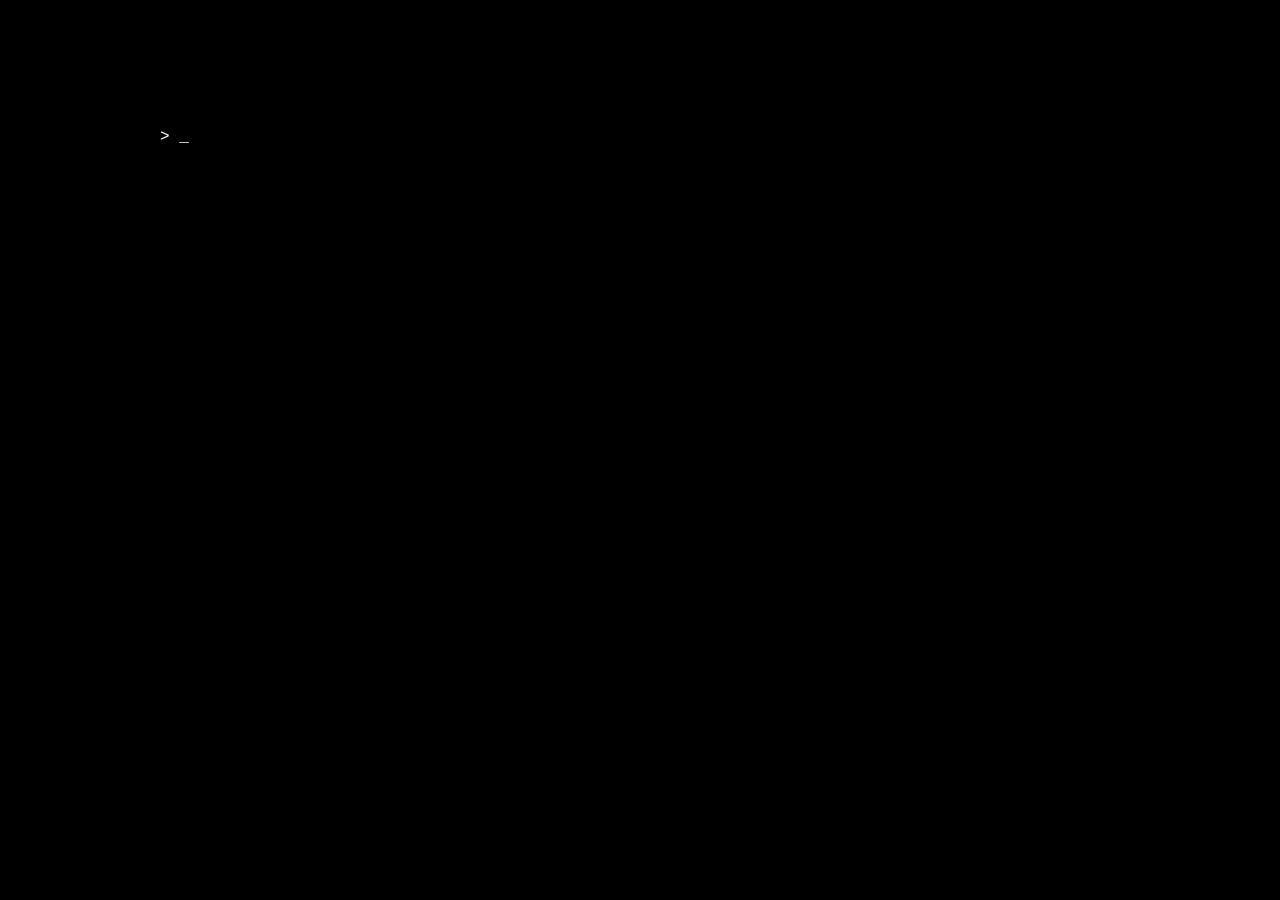
==== index.html @ dd325842 "started terminal display for introduction" ====
<!DOCTYPE html>
<html lang="fr">
<head>
    <meta charset="UTF-8">
    <meta name="viewport" content="width=device-width, initial-scale=1.0">
    <link rel="stylesheet" href="style.css">
    <title>Atelier SAÉ</title>
</head>
<body>
    <div id="terminal" class="terminal">
    </div>

    <script src="mainpage.js"></script>
</body>
</html>
---- style.css ----
body{
    margin : 0;
    background-color: black;
    overflow: hidden;
}

p {
    color: white;
    text-align: center;
    margin: 0;
}

/*Main Page CSS*/

.terminal {
    font-family: 'Courier New', Courier, monospace;
    color: white;
    width: 75%;
    height: 500px;
    margin-top: 10%;
    margin-left: auto;
    margin-right: auto;
    align-items: baseline;
}

.terminal-line {
    text-align: left;
    overflow-wrap: break-word;
}


/* Game CSS */

.center {
    display: flex;
    height: 500px;
    width: 100%;
    align-items: center;
    justify-content: center;
}

.hidden {
    display: none;
}

.crypted {
    font-family : "Wingdings";
    font-size: 5rem;
    letter-spacing: 1.5rem;
}

.timer-bar {
    position: relative;
    width: 100%;
    min-height: 20px;
    height: 4vh;
}

.timer-bar-bg {
    position: absolute;
    background-color: #ddd;
    width: 100%;
    height: 100%;
}
.timer-bar-fill {
    position: absolute;
    background-color: #0f0;
    width: 100%;
    height: 100%;
}

.timer {
    font-size: 1.5rem;
    font-family: 'Orbitron';

    margin: 20px;
    padding: 10px;
    height: 30px;
    width: 30px;
    border: solid 2px white;
    border-radius: 30px;
    display: flex;
    align-items: center;
    justify-content: center;
}

#reset-bttn {
    display: none;
    background-color: transparent;
    font-size: large;
    color: white;
    border: solid white 2px;
    padding: 10px 15px;
    border-radius: 25px;
}

#reset-bttn:hover {
    background-color: #ffffff55;
}

canvas {
    position: absolute;
    z-index: -1;
}
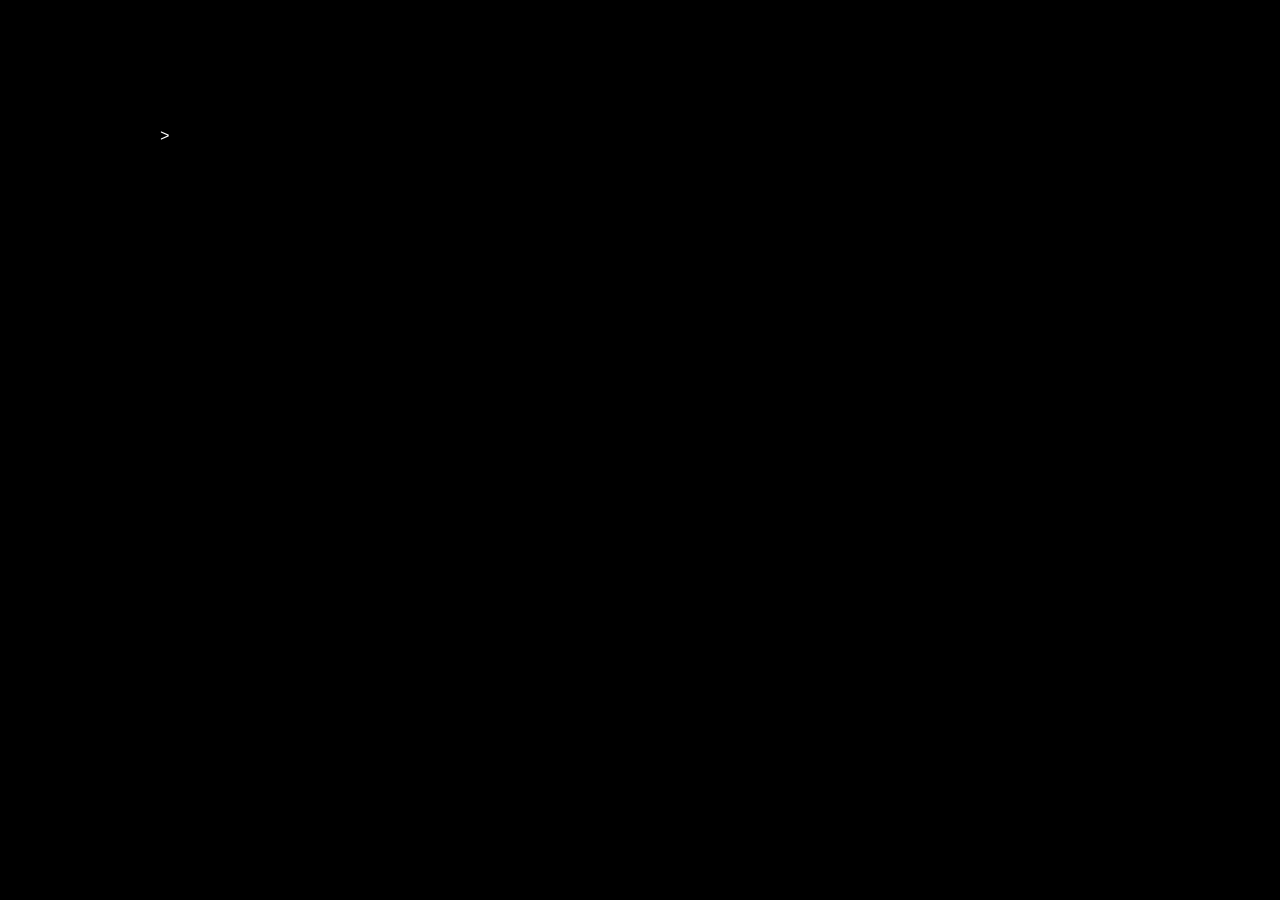
==== commit 24eb0094: "update introduction" ====
--- a/index.html
+++ b/index.html
@@ -10,6 +10,17 @@
     <div id="terminal" class="terminal">
     </div>
 
+
+    <dialog id="popup" class="popup hidden">
+        <div class="popup-header">
+            <p>Decoder</p>
+            <p>X</p>
+        </div>
+        <div id="popup-content" class="popup-content">
+            <div class="loader"></div>
+        </div>
+    </dialog>
+
     <script src="mainpage.js"></script>
 </body>
 </html>
--- a/style.css
+++ b/style.css
@@ -24,9 +24,52 @@
 }
 
 .terminal-line {
+    margin-bottom: 10px;
     text-align: left;
     overflow-wrap: break-word;
 }
+
+.popup {
+    font-family: 'Courier New', Courier, monospace;
+    position: absolute;
+    padding: 0;
+    width: 200px;
+    height: 150px;
+    top: 30%;
+    right: 0;
+    background-color: black;
+    border: #ddd 2px solid;
+}
+
+.popup-content {
+    width: 100%;
+    height: 100%;
+    display: flex;
+    align-items: center;
+    justify-content: center;
+    text-align: center;
+}
+
+.popup-header {
+    width: 100%;
+    background-color: #ddd;
+    display: flex;
+    justify-content: space-between;
+}
+
+.popup-header p {
+    color: black;
+}
+
+/* HTML: <div class="loader"></div> */
+.loader {
+  width: 60px;
+  aspect-ratio: 4;
+  background: radial-gradient(circle closest-side,#fff 90%,#fff0) 0/calc(100%/3) 100% space;
+  clip-path: inset(0 100% 0 0);
+  animation: l1 1s steps(4) infinite;
+}
+@keyframes l1 {to{clip-path: inset(0 -34% 0 0)}}
 
 
 /* Game CSS */
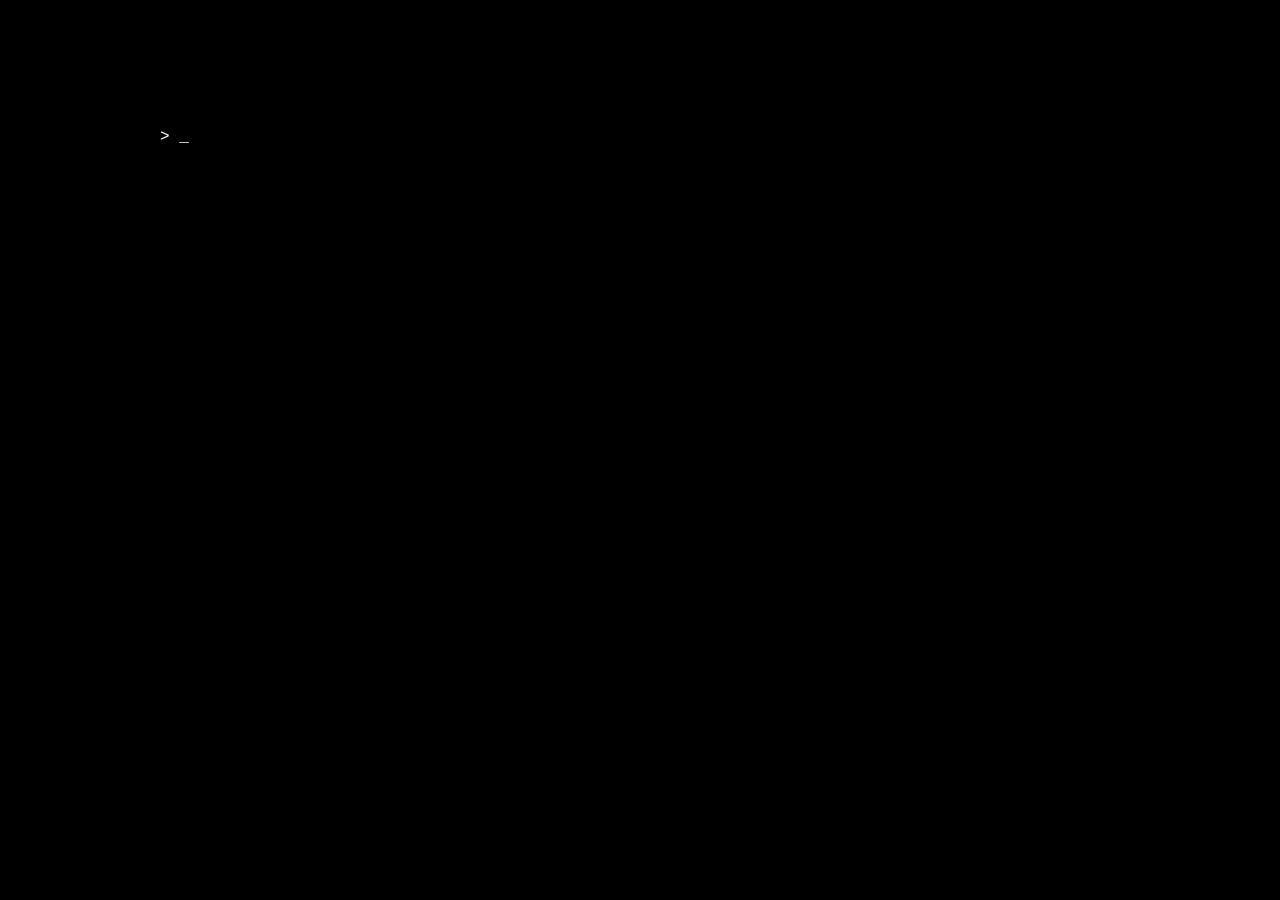
==== commit cf786e4b: "merged introduction" ====
--- a/index.html
+++ b/index.html
@@ -22,5 +22,4 @@
     </dialog>
 
     <script src="mainpage.js"></script>
-</body>
-</html>+</body>
--- a/style.css
+++ b/style.css
@@ -1,5 +1,5 @@
-body{
-    margin : 0;
+body {
+    margin: 0;
     background-color: black;
     overflow: hidden;
 }
@@ -39,6 +39,10 @@
     right: 0;
     background-color: black;
     border: #ddd 2px solid;
+
+    box-shadow: 0px 24px 38px 0px rgba(0, 0, 0, 1);
+    -webkit-box-shadow: 0px 24px 38px 0px rgba(0, 0, 0, 1);
+    -moz-box-shadow: 0px 24px 38px 0px rgba(0, 0, 0, 1);
 }
 
 .popup-content {
@@ -61,15 +65,33 @@
     color: black;
 }
 
-/* HTML: <div class="loader"></div> */
+.start-bttn {
+    color: white;
+    background-color: transparent;
+    display: block;
+    text-decoration: none;
+    padding: 8px;
+    border: #fff 2px solid;
+}
+
+.start-bttn:hover {
+    color: black;
+    background-color: white;
+}
+
 .loader {
-  width: 60px;
-  aspect-ratio: 4;
-  background: radial-gradient(circle closest-side,#fff 90%,#fff0) 0/calc(100%/3) 100% space;
-  clip-path: inset(0 100% 0 0);
-  animation: l1 1s steps(4) infinite;
-}
-@keyframes l1 {to{clip-path: inset(0 -34% 0 0)}}
+    width: 60px;
+    aspect-ratio: 4;
+    background: radial-gradient(circle closest-side, #fff 90%, #fff0) 0/calc(100%/3) 100% space;
+    clip-path: inset(0 100% 0 0);
+    animation: l1 1s steps(4) infinite;
+}
+
+@keyframes l1 {
+    to {
+        clip-path: inset(0 -34% 0 0)
+    }
+}
 
 
 /* Game CSS */
@@ -86,10 +108,66 @@
     display: none;
 }
 
-.crypted {
-    font-family : "Wingdings";
+.code {
     font-size: 5rem;
     letter-spacing: 1.5rem;
+    font-family: 'Courier New';
+    display: flex;
+    align-items: center;
+    justify-content: space-between;
+}
+
+#generated-string span {
+    display: inline-block;
+    width: 90px;
+    text-align: center;
+}
+
+#generated-string.anim-wiggle span {
+    animation: round-wiggle 0.2s infinite;
+    animation-delay: var(--char-delay, 0ms);
+}
+
+#generated-string.anim-glitch-font span {
+    animation: round-font-glitch 1.5s steps(1) infinite;
+    animation-delay: var(--char-delay, 0ms);
+}
+
+@keyframes round-wiggle {
+    0%,
+    100% {
+        transform: translate(0, 0);
+    }
+
+    25% {
+        transform: translate(-1px, 0);
+    }
+
+    50% {
+        transform: translate(0, -1px);
+    }
+
+    75% {
+        transform: translate(1px, 0);
+    }
+}
+
+@keyframes round-font-glitch {
+    0% {
+        font-family: 'Orbitron', monospace;
+    }
+
+    35% {
+        font-family: 'Courier New', monospace;
+    }
+
+    70% {
+        font-family: 'Lucida Console', monospace;
+    }
+
+    100% {
+        font-family: 'Orbitron', monospace;
+    }
 }
 
 .timer-bar {
@@ -105,6 +183,7 @@
     width: 100%;
     height: 100%;
 }
+
 .timer-bar-fill {
     position: absolute;
     background-color: #0f0;
@@ -144,4 +223,67 @@
 canvas {
     position: absolute;
     z-index: -1;
+}
+
+.animate {
+        display: inline-block;
+        animation: shake 0.15s ease-in-out 3;
+}
+
+@keyframes shake {
+        0%,
+        100% {
+                transform: translateX(0);
+        }
+
+        25% {
+                transform: translateX(-10px);
+        }
+
+        75% {
+                transform: translateX(10px);
+        }
+}
+
+.current-letter {
+    color: #ff0;
+    display: inline-block;
+    transform: translateY(-0.2em);
+}
+
+.correct-letter {
+    color: #0f0;
+}
+
+.incorrect-letter {
+    color: #f00;
+}
+
+.fade {
+    opacity: 0;
+    transition: opacity 1.5s ease-in-out;
+}
+.fade.visible {
+    opacity: 1;
+}
+
+#winning-ending {
+    z-index: 1;
+    position: absolute;
+    top: 0;
+    left: 0;
+    width: 100vw;
+    height: 100vh;
+    background-color: black;
+    pointer-events: none;
+}
+
+#winning-ending.visible {
+    pointer-events: all;
+}
+
+#reveal-video {
+    width: 100%;
+    height: 100%;
+    object-fit: contain;
 }
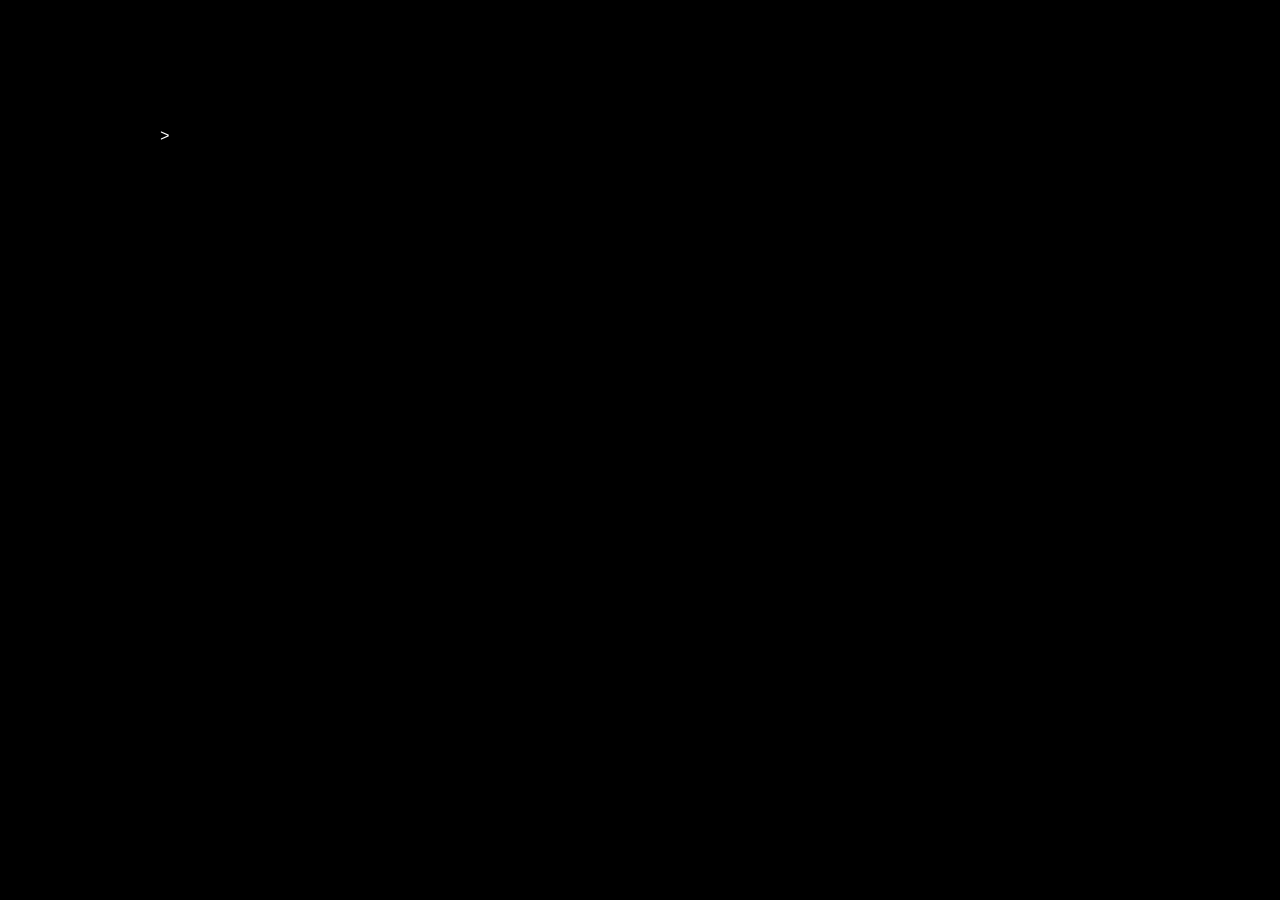
==== commit acb1e9e7: "added favicon on index.html" ====
--- a/index.html
+++ b/index.html
@@ -3,6 +3,7 @@
 <head>
     <meta charset="UTF-8">
     <meta name="viewport" content="width=device-width, initial-scale=1.0">
+    <link rel="shortcut icon" href="medias/favicon.svg" type="image/svg">
     <link rel="stylesheet" href="style.css">
     <title>Atelier SAÉ</title>
 </head>
--- a/style.css
+++ b/style.css
@@ -8,6 +8,13 @@
     color: white;
     text-align: center;
     margin: 0;
+}
+
+h1 {
+    font-family: 'Orbitron';
+    color: white;
+    font-size: 5rem;
+    text-align: center;
 }
 
 /*Main Page CSS*/
@@ -52,6 +59,7 @@
     align-items: center;
     justify-content: center;
     text-align: center;
+    flex-wrap: wrap;
 }
 
 .popup-header {
@@ -93,6 +101,24 @@
     }
 }
 
+/* Config CSS */
+
+.container {
+    margin: auto;
+    display: flex;
+    flex-wrap: wrap;
+    width: 50%;
+    height: 100%;
+    align-items: center;
+    justify-content: space-between;
+    gap: 45px;
+}
+
+.number {
+    font-size: 10rem;
+    font-family: 'Courier New', Courier, monospace;
+}
+
 
 /* Game CSS */
 
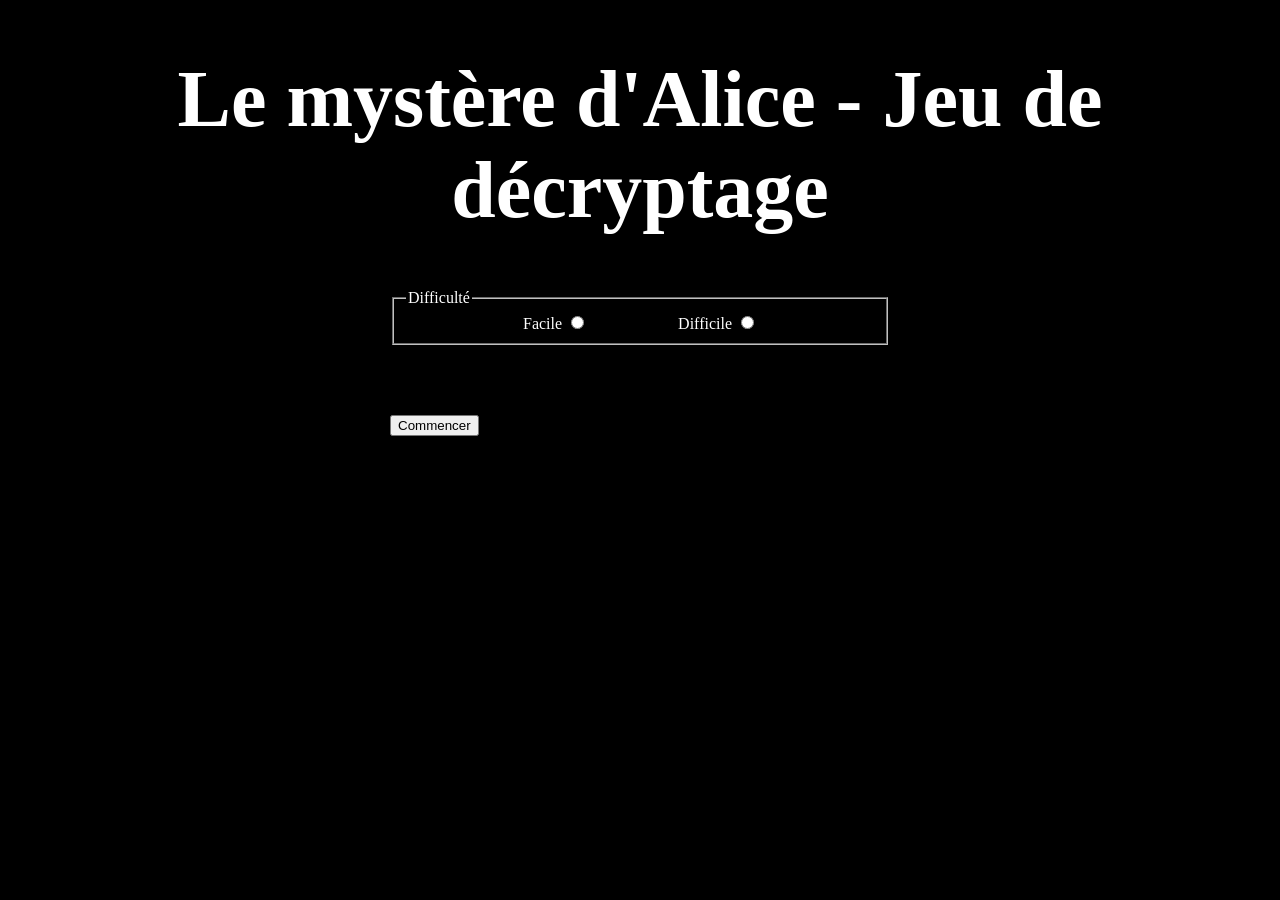
==== commit eccb5e8b: "added difficulty levels" ====
--- a/index.html
+++ b/index.html
@@ -3,24 +3,45 @@
 <head>
     <meta charset="UTF-8">
     <meta name="viewport" content="width=device-width, initial-scale=1.0">
-    <link rel="shortcut icon" href="medias/favicon.svg" type="image/svg">
+    <title>Atelier SAÉ</title>
     <link rel="stylesheet" href="style.css">
-    <title>Atelier SAÉ</title>
 </head>
 <body>
-    <div id="terminal" class="terminal">
-    </div>
+    <h1>Le mystère d'Alice - Jeu de décryptage</h1>
+    <form action="" onsubmit="return onSubmit()">
+        <fieldset>
+            <legend>Difficulté</legend>
+            <div class="container">
+                <div>
+                    <label for="difficulty-easy">Facile</label>
+                    <input type="radio" name="difficulty" id="difficulty-easy" value="easy">
+                </div>
+                <div>
+                    <label for="difficulty-hard">Difficile</label>
+                    <input type="radio" name="difficulty" id="difficulty-hard" value="hard">
+                </div>
+            </div>
+        </fieldset>
 
+        <!-- <div>
+            <label for="players">Nombre de joueurs</label>
+            <input type="number" name="players" id="players" value="10" max="10" min="5">
+        </div> -->
 
-    <dialog id="popup" class="popup hidden">
-        <div class="popup-header">
-            <p>Decoder</p>
-            <p>X</p>
-        </div>
-        <div id="popup-content" class="popup-content">
-            <div class="loader"></div>
-        </div>
-    </dialog>
+        <button type="submit">Commencer</button>
+    </form>
 
-    <script src="mainpage.js"></script>
-</body>+    <script>
+        function onSubmit() {
+            const difficulty = Array.from(document.querySelectorAll("input[type='radio']")).filter(diff => diff.checked)[0].value;
+            // const players = document.getElementById("players").value;
+            
+            // localStorage.setItem("players", players);
+            localStorage.setItem("difficulty", difficulty);
+
+            window.location.href = "terminal.html";
+            return false;
+        }
+    </script>
+</body>
+</html>
--- a/style.css
+++ b/style.css
@@ -16,6 +16,23 @@
     font-size: 5rem;
     text-align: center;
 }
+
+/*Index CSS*/
+
+form {
+    color: white;
+    width: 500px;
+    margin: auto;
+}
+
+fieldset {
+    margin-bottom: 50px;
+}
+
+button[type="submit"] {
+    margin-top: 20px;
+}
+
 
 /*Main Page CSS*/
 
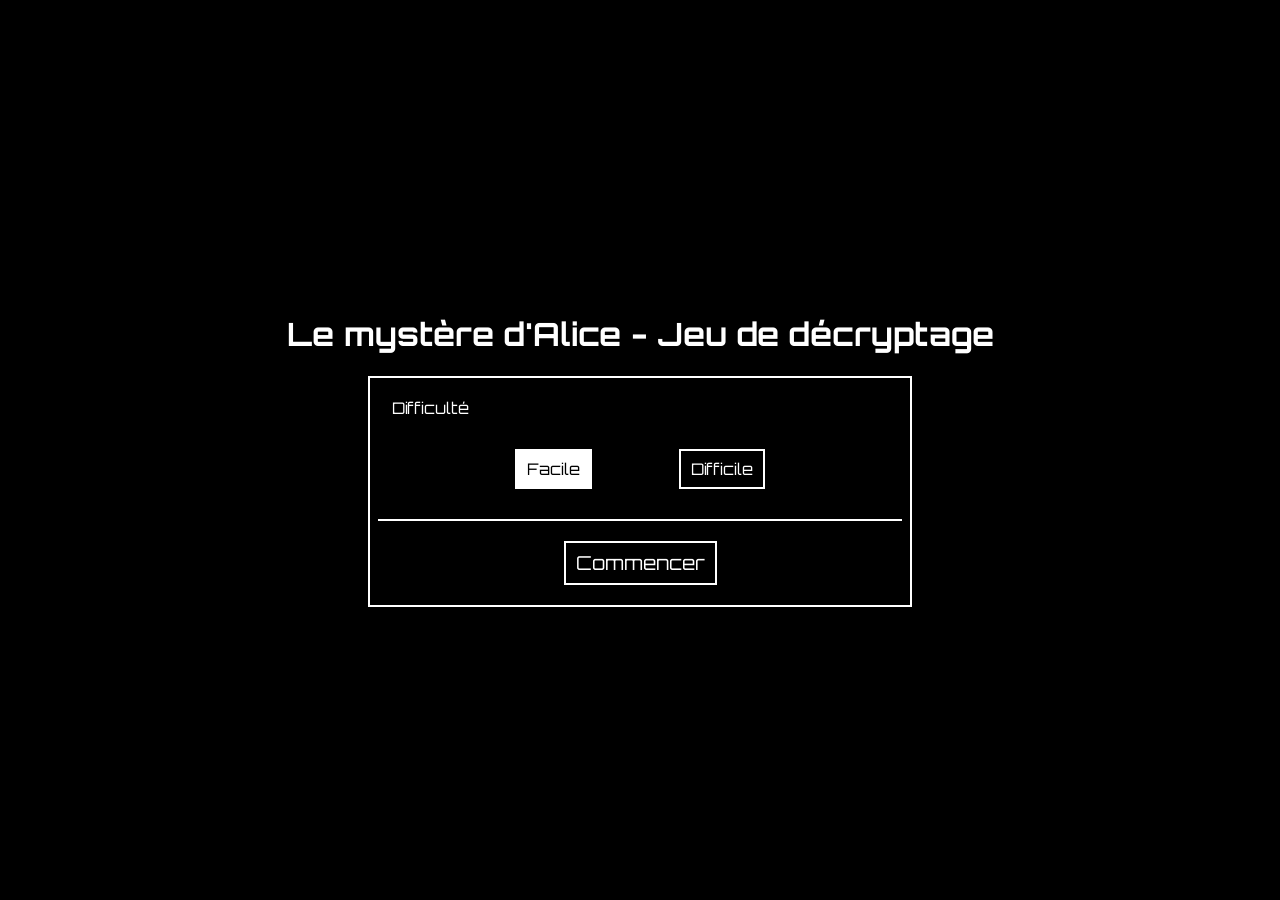
==== commit e80061eb: "updated main menu" ====
--- a/index.html
+++ b/index.html
@@ -4,34 +4,59 @@
     <meta charset="UTF-8">
     <meta name="viewport" content="width=device-width, initial-scale=1.0">
     <title>Atelier SAÉ</title>
+    <link rel="preconnect" href="https://fonts.googleapis.com">
+    <link rel="preconnect" href="https://fonts.gstatic.com" crossorigin>
+    <link href="https://fonts.googleapis.com/css2?family=Orbitron:wght@400..900&display=swap" rel="stylesheet">
     <link rel="stylesheet" href="style.css">
+    <link rel="shortcut icon" href="medias/favicon.svg" type="image/svg">
 </head>
 <body>
-    <h1>Le mystère d'Alice - Jeu de décryptage</h1>
-    <form action="" onsubmit="return onSubmit()">
-        <fieldset>
-            <legend>Difficulté</legend>
-            <div class="container">
-                <div>
-                    <label for="difficulty-easy">Facile</label>
-                    <input type="radio" name="difficulty" id="difficulty-easy" value="easy">
-                </div>
-                <div>
-                    <label for="difficulty-hard">Difficile</label>
-                    <input type="radio" name="difficulty" id="difficulty-hard" value="hard">
-                </div>
-            </div>
-        </fieldset>
-
-        <!-- <div>
-            <label for="players">Nombre de joueurs</label>
-            <input type="number" name="players" id="players" value="10" max="10" min="5">
-        </div> -->
-
-        <button type="submit">Commencer</button>
-    </form>
+    <div class="vertical-center">
+        <div class="container-center">
+            <h1 class="smaller">Le mystère d'Alice - Jeu de décryptage</h1>
+            <form action="" onsubmit="return onSubmit()">
+                <fieldset>
+                    <legend>Difficulté</legend>
+                    <div class="container">
+                        <div>
+                            <input type="radio" name="difficulty" id="difficulty-easy" value="easy" checked>
+                            <label for="difficulty-easy" class="button checked">Facile</label>
+                        </div>
+                        <div>
+                            <input type="radio" name="difficulty" id="difficulty-hard" value="hard">
+                            <label for="difficulty-hard" class="button">Difficile</label>
+                        </div>
+                    </div>
+                </fieldset>
+                <!-- <div>
+                    <label for="players">Nombre de joueurs</label>
+                    <input type="number" name="players" id="players" value="10" max="10" min="5">
+                </div> -->
+                <button type="submit" class="button">Commencer</button>
+            </form>
+        </div>
+    </div>
 
     <script>
+        const inputs = document.querySelectorAll("input[type='radio']");
+        const labels = document.querySelectorAll("label");
+
+        inputs.forEach((input) => {
+            const attachedLabel = Array.from(labels).filter(selectedLabel => selectedLabel.getAttribute("for") == input.id)[0];
+            input.addEventListener('change', (e) => {
+                toggleSelection(attachedLabel, input);
+            })
+        })
+
+        function toggleSelection(label, input) {
+            if (input.checked) {
+                Array.from(labels).filter(nonSelected => nonSelected != label)[0].classList.remove("checked");
+                label.classList.add("checked");
+            } else {
+                return;
+            }
+        }
+
         function onSubmit() {
             const difficulty = Array.from(document.querySelectorAll("input[type='radio']")).filter(diff => diff.checked)[0].value;
             // const players = document.getElementById("players").value;
--- a/style.css
+++ b/style.css
@@ -19,18 +19,81 @@
 
 /*Index CSS*/
 
+h1.smaller {
+    font-size: 2rem;
+}
+
 form {
     color: white;
     width: 500px;
     margin: auto;
+    padding: 20px;
+    border: solid white 2px;
+    font-family: 'Orbitron';
+
+    display: flex;
+    flex-direction: column;
+    align-items: center;
+    justify-content: center;
 }
 
 fieldset {
-    margin-bottom: 50px;
+    border: none;
+    padding-bottom: 40px;
+    border-bottom: white solid 2px;
+    width: 100%;
+}
+
+legend {
+    margin-bottom: 20px;
+}
+
+.button {
+    padding: 8px 10px;
+    border: white solid 2px;
+    transition: ease 0.15s;
+    background-color: black;
+}
+
+.button:hover {
+    background-color: white;
+    color: black;
+    cursor: pointer;
+}
+
+input[type="radio"] {
+    display: block;
+    clip-path: polygon(0 0);
+    opacity: 0;
+}
+
+input[type="radio"]:focus+label {
+    outline: 5px auto Highlight;
+    outline: 5px auto -webkit-focus-ring-color;
+}
+
+label.checked {
+    background-color: white;
+    color: black;
 }
 
 button[type="submit"] {
     margin-top: 20px;
+    font-family: 'Orbitron';
+    color: white;
+    font-size: 1.2rem;
+}
+
+.vertical-center {
+    height: 100vh;
+    width: 100vw;
+    display: flex;
+    align-items: center;
+    justify-content: center;
+}
+
+.container-center {
+    margin: auto;
 }
 
 
@@ -177,6 +240,7 @@
 }
 
 @keyframes round-wiggle {
+
     0%,
     100% {
         transform: translate(0, 0);
@@ -269,23 +333,24 @@
 }
 
 .animate {
-        display: inline-block;
-        animation: shake 0.15s ease-in-out 3;
+    display: inline-block;
+    animation: shake 0.15s ease-in-out 3;
 }
 
 @keyframes shake {
-        0%,
-        100% {
-                transform: translateX(0);
-        }
-
-        25% {
-                transform: translateX(-10px);
-        }
-
-        75% {
-                transform: translateX(10px);
-        }
+
+    0%,
+    100% {
+        transform: translateX(0);
+    }
+
+    25% {
+        transform: translateX(-10px);
+    }
+
+    75% {
+        transform: translateX(10px);
+    }
 }
 
 .current-letter {
@@ -306,6 +371,7 @@
     opacity: 0;
     transition: opacity 1.5s ease-in-out;
 }
+
 .fade.visible {
     opacity: 1;
 }
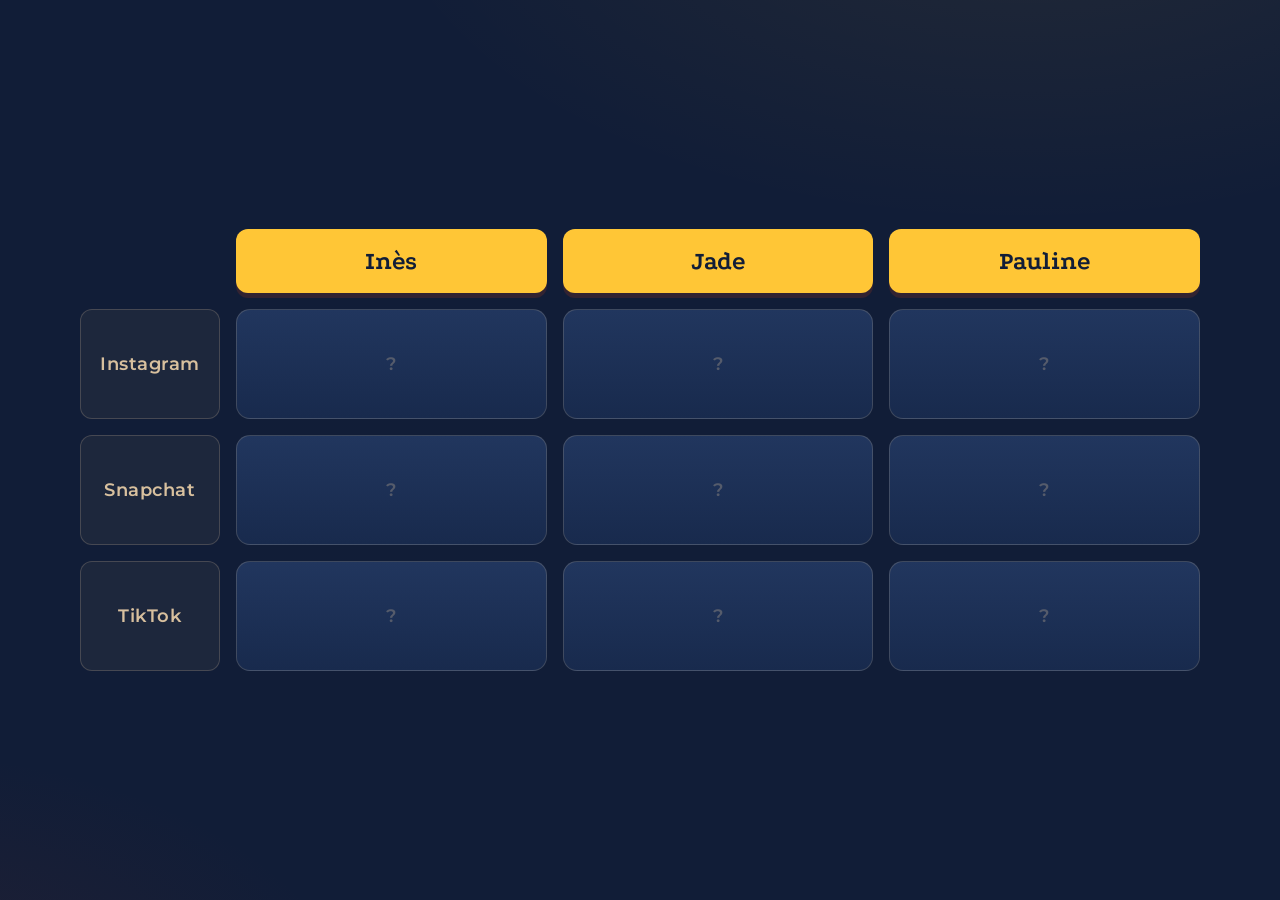
==== commit 57ea5c00: "added investigation table" ====
--- a/index.html
+++ b/index.html
@@ -1,72 +1,349 @@
 <!DOCTYPE html>
 <html lang="fr">
 <head>
-    <meta charset="UTF-8">
-    <meta name="viewport" content="width=device-width, initial-scale=1.0">
-    <title>Atelier SAÉ</title>
-    <link rel="preconnect" href="https://fonts.googleapis.com">
-    <link rel="preconnect" href="https://fonts.gstatic.com" crossorigin>
-    <link href="https://fonts.googleapis.com/css2?family=Orbitron:wght@400..900&display=swap" rel="stylesheet">
-    <link rel="stylesheet" href="style.css">
-    <link rel="shortcut icon" href="medias/favicon.svg" type="image/svg">
+<meta charset="UTF-8" />
+<meta name="viewport" content="width=device-width, initial-scale=1.0" />
+<title>Décryptage des pseudos</title>
+<link rel="preconnect" href="https://fonts.googleapis.com" />
+<link rel="preconnect" href="https://fonts.gstatic.com" crossorigin />
+<link href="https://fonts.googleapis.com/css2?family=Montserrat:ital,wght@0,400;0,500;0,600;0,700;1,400&family=Podkova:wght@500;600;700;800&display=swap" rel="stylesheet" />
+<style>
+  :root {
+    --blue:    #111D37;
+    --blue-2:  #182a4d;
+    --blue-3:  #21365e;
+    --yellow:  #FFC636;
+    --brown:   #943520;
+    --sand:    #D8C09E;
+    --cream:   #F5EFE2;
+    --muted:   #B9C0CE;
+
+    --serif: "Podkova", Georgia, serif;
+    --sans:  "Montserrat", system-ui, sans-serif;
+
+    --step--1: clamp(0.78rem, 0.72rem + 0.3vw, 0.95rem);
+    --step-0:  clamp(0.95rem, 0.88rem + 0.4vw, 1.1rem);
+    --step-1:  clamp(1.2rem, 1.05rem + 0.7vw, 1.6rem);
+    --step-2:  clamp(1.6rem, 1.3rem + 1.4vw, 2.6rem);
+    --step-3:  clamp(2rem, 1.4rem + 3.4vw, 4.2rem);
+  }
+
+  * { box-sizing: border-box; margin: 0; padding: 0; }
+
+  body {
+    font-family: var(--sans);
+    color: var(--cream);
+    background:
+      radial-gradient(1100px 600px at 80% -15%, rgba(255,198,54,0.08), transparent 60%),
+      radial-gradient(900px 520px at -10% 115%, rgba(148,53,32,0.14), transparent 55%),
+      var(--blue);
+    min-height: 100vh;
+    display: flex;
+    align-items: center;
+    justify-content: center;
+    padding: clamp(1.25rem, 4vw, 3rem);
+  }
+
+  .board {
+    width: 100%;
+    max-width: 1120px;
+    display: grid;
+    grid-template-columns: minmax(72px, 0.45fr) repeat(3, 1fr);
+    gap: clamp(8px, 1.4vw, 16px);
+  }
+
+  .head-cell {
+    display: flex;
+    align-items: center;
+    justify-content: center;
+    font-family: var(--serif);
+    font-weight: 700;
+    font-size: var(--step-1);
+    color: var(--blue);
+    background: var(--yellow);
+    border-radius: 12px;
+    padding: 0.7em 0.6em;
+    text-align: center;
+    box-shadow: 0 5px 0 rgba(148,53,32,0.25);
+  }
+
+  .corner {
+    background: transparent;
+    box-shadow: none;
+    color: var(--sand);
+    font-family: var(--serif);
+    font-size: var(--step-2);
+    opacity: 0.35;
+  }
+
+  .row-head {
+    display: flex;
+    align-items: center;
+    justify-content: center;
+    font-family: var(--sans);
+    font-weight: 600;
+    font-size: var(--step-0);
+    letter-spacing: 0.03em;
+    color: var(--sand);
+    background: rgba(216,192,158,0.06);
+    border: 1px solid rgba(216,192,158,0.22);
+    border-radius: 12px;
+    padding: 0.6em 0.7em;
+    text-align: center;
+  }
+
+  /* ---------- Cases cliquables ---------- */
+  .cell {
+    position: relative;
+    appearance: none;
+    border: 1px solid rgba(216,192,158,0.20);
+    background: linear-gradient(180deg, var(--blue-3), var(--blue-2));
+    color: var(--cream);
+    border-radius: 14px;
+    padding: clamp(1rem, 2.4vw, 1.6rem) 0.9rem;
+    min-height: clamp(78px, 11vw, 110px);
+    cursor: pointer;
+    font-family: var(--serif);
+    font-size: var(--step-1);
+    font-weight: 600;
+    letter-spacing: 0.02em;
+    display: flex;
+    align-items: center;
+    justify-content: center;
+    text-align: center;
+    transition: transform 0.18s ease, box-shadow 0.18s ease, background 0.25s ease, border-color 0.25s ease;
+    overflow: hidden;
+    word-break: break-word;
+  }
+
+  .cell::before {
+    content: "";
+    position: absolute;
+    inset: 7px;
+    border: 1px solid rgba(216,192,158,0);
+    border-radius: 9px;
+    pointer-events: none;
+    transition: border-color 0.25s ease;
+  }
+
+  .cell .dot {
+    color: var(--sand);
+    opacity: 0.30;
+    font-family: var(--sans);
+    font-weight: 600;
+    font-size: var(--step-0);
+  }
+
+  .cell .pseudo {
+    color: var(--yellow);
+    white-space: nowrap;
+    font-size: var(--step-0);
+  }
+  .cell .pseudo .cursor {
+    color: var(--sand);
+    animation: blink 0.9s steps(1) infinite;
+  }
+  @keyframes blink { 50% { opacity: 0; } }
+
+  .cell:hover:not(.revealed) {
+    transform: translateY(-3px);
+    box-shadow: 0 10px 22px rgba(0,0,0,0.28);
+    border-color: var(--yellow);
+  }
+  .cell:hover::before { border-color: rgba(255,198,54,0.40); }
+
+  .cell:focus-visible {
+    outline: 3px solid var(--yellow);
+    outline-offset: 3px;
+  }
+
+  .cell.decoding {
+    border-color: var(--yellow);
+    box-shadow: 0 0 0 1px var(--yellow) inset, 0 0 26px rgba(255,198,54,0.16);
+  }
+
+  .cell.revealed {
+    background: linear-gradient(180deg, rgba(255,198,54,0.10), rgba(0,0,0,0.12)), var(--blue-2);
+    border-color: rgba(255,198,54,0.50);
+  }
+  .cell.revealed::before { border-color: rgba(255,198,54,0.25); }
+
+  /* ---------- Overlay « découverte » ---------- */
+  .discovery {
+    position: fixed;
+    inset: 0;
+    display: flex;
+    flex-direction: column;
+    align-items: center;
+    justify-content: center;
+    gap: clamp(1rem, 3vw, 2rem);
+    text-align: center;
+    padding: 1.5rem;
+    background: rgba(9, 16, 32, 0.88); /* fond sombre pour le contraste */
+    pointer-events: none;              /* clics traversent, sauf sur le lien */
+    z-index: 50;
+  }
+  .discovery[hidden] { display: none; }
+
+  /* léger flash plein écran qui pulse */
+  .discovery::before {
+    content: "";
+    position: absolute;
+    inset: 0;
+    background: radial-gradient(60% 60% at 50% 50%, rgba(255,198,54,0.16), rgba(17,29,55,0.0) 70%);
+    animation: flash 1s ease-in-out infinite;
+  }
+  @keyframes flash { 0%,100% { opacity: 0.15; } 50% { opacity: 0.9; } }
+
+  .discovery-title {
+    position: relative;
+    font-family: var(--serif);
+    font-weight: 800;
+    font-size: var(--step-3);
+    line-height: 1.05;
+    color: var(--yellow);
+    text-shadow: 0 0 24px rgba(255,198,54,0.35), 0 2px 0 rgba(17,29,55,0.6);
+    animation: pulse 1s ease-in-out infinite;
+    max-width: 18ch;
+  }
+  @keyframes pulse {
+    0%,100% { opacity: 1;   transform: scale(1); }
+    50%     { opacity: 0.4; transform: scale(1.04); }
+  }
+
+  .discovery-link {
+    position: relative;
+    pointer-events: auto;
+    font-family: var(--sans);
+    font-weight: 700;
+    font-size: var(--step-0);
+    letter-spacing: 0.04em;
+    color: var(--blue);
+    background: var(--yellow);
+    border-radius: 999px;
+    padding: 0.7em 1.6em;
+    text-decoration: none;
+    box-shadow: 0 8px 22px rgba(0,0,0,0.35);
+    transition: transform 0.15s ease, background 0.2s ease;
+  }
+  .discovery-link:hover { transform: translateY(-2px); background: #ffd45e; }
+  .discovery-link:focus-visible { outline: 3px solid var(--cream); outline-offset: 3px; }
+
+  @media (max-width: 540px) {
+    .head-cell, .row-head { font-size: var(--step--1); padding: 0.55em 0.3em; }
+  }
+</style>
 </head>
 <body>
-    <div class="vertical-center">
-        <div class="container-center">
-            <h1 class="smaller">Le mystère d'Alice - Jeu de décryptage</h1>
-            <form action="" onsubmit="return onSubmit()">
-                <fieldset>
-                    <legend>Difficulté</legend>
-                    <div class="container">
-                        <div>
-                            <input type="radio" name="difficulty" id="difficulty-easy" value="easy" checked>
-                            <label for="difficulty-easy" class="button checked">Facile</label>
-                        </div>
-                        <div>
-                            <input type="radio" name="difficulty" id="difficulty-hard" value="hard">
-                            <label for="difficulty-hard" class="button">Difficile</label>
-                        </div>
-                    </div>
-                </fieldset>
-                <!-- <div>
-                    <label for="players">Nombre de joueurs</label>
-                    <input type="number" name="players" id="players" value="10" max="10" min="5">
-                </div> -->
-                <button type="submit" class="button">Commencer</button>
-            </form>
-        </div>
-    </div>
-
-    <script>
-        const inputs = document.querySelectorAll("input[type='radio']");
-        const labels = document.querySelectorAll("label");
-
-        inputs.forEach((input) => {
-            const attachedLabel = Array.from(labels).filter(selectedLabel => selectedLabel.getAttribute("for") == input.id)[0];
-            input.addEventListener('change', (e) => {
-                toggleSelection(attachedLabel, input);
-            })
-        })
-
-        function toggleSelection(label, input) {
-            if (input.checked) {
-                Array.from(labels).filter(nonSelected => nonSelected != label)[0].classList.remove("checked");
-                label.classList.add("checked");
-            } else {
-                return;
-            }
-        }
-
-        function onSubmit() {
-            const difficulty = Array.from(document.querySelectorAll("input[type='radio']")).filter(diff => diff.checked)[0].value;
-            // const players = document.getElementById("players").value;
-            
-            // localStorage.setItem("players", players);
-            localStorage.setItem("difficulty", difficulty);
-
-            window.location.href = "terminal.html";
-            return false;
-        }
-    </script>
+  <main class="board" id="board">
+    <div class="head-cell corner"></div>
+  </main>
+
+  <div class="discovery" id="discovery" hidden>
+    <p class="discovery-title">Une découverte a été faite</p>
+    <a class="discovery-link" id="discovery-link" href="gameindex.html">Étape finale</a>
+  </div>
+
+<script>
+  const names = ["Inès", "Jade", "Pauline"];
+  const platforms = ["Instagram", "Snapchat", "TikTok"];
+
+  const pseudos = {
+    Instagram: { "Inès": "@inazuma.92",      "Jade": "@jadou_01",          "Pauline": "@paupaudu77"   },
+    Snapchat:  { "Inès": "@inazuma.92",     "Jade": "@jadiix29",          "Pauline": "@paulixx77"    },
+    TikTok:    { "Inès": "@ineskooo_013",   "Jade": "@arracheusedebrune", "Pauline": "@lapaupau._77" },
+  };
+
+  const SCRAMBLE = "ABCDEFGHIJKLMNOPQRSTUVWXYZ0123456789@._#%&*";
+
+  const board = document.getElementById("board");
+  const discovery = document.getElementById("discovery");
+  const EMPTY = `<span class="dot">?</span>`;
+  let totalCells = 0;
+
+  names.forEach(name => {
+    const h = document.createElement("div");
+    h.className = "head-cell";
+    h.textContent = name;
+    board.appendChild(h);
+  });
+
+  platforms.forEach(platform => {
+    const rh = document.createElement("div");
+    rh.className = "row-head";
+    rh.textContent = platform;
+    board.appendChild(rh);
+
+    names.forEach(name => {
+      const cell = document.createElement("button");
+      cell.className = "cell";
+      cell.type = "button";
+      cell.dataset.target = pseudos[platform][name];
+      cell.setAttribute("aria-label", `${platform} de ${name}`);
+      cell.innerHTML = EMPTY;
+      cell.addEventListener("click", () => onClick(cell));
+      board.appendChild(cell);
+      totalCells++;
+    });
+  });
+
+  function onClick(cell) {
+    if (cell.classList.contains("revealed") || cell.classList.contains("decoding")) {
+      resetCell(cell);
+    } else {
+      decrypt(cell);
+    }
+  }
+
+  function resetCell(cell) {
+    if (cell._timer) { clearInterval(cell._timer); cell._timer = null; }
+    cell.classList.remove("revealed", "decoding");
+    cell.innerHTML = EMPTY;
+    checkAll();
+  }
+
+  function rand(str) { return str[Math.floor(Math.random() * str.length)]; }
+
+  function decrypt(cell) {
+    if (cell._timer) clearInterval(cell._timer);
+
+    const target = cell.dataset.target;
+    cell.classList.add("decoding");
+    cell.classList.remove("revealed");
+
+    let revealed = 0;
+    let frame = 0;
+    const FRAMES_PER_LETTER = 3;
+
+    cell._timer = setInterval(() => {
+      frame++;
+      if (frame % FRAMES_PER_LETTER === 0 && revealed < target.length) revealed++;
+
+      let out = "";
+      for (let i = 0; i < target.length; i++) {
+        if (i < revealed)            out += target[i];
+        else if (target[i] === " ")  out += " ";
+        else                         out += rand(SCRAMBLE);
+      }
+
+      const done = revealed >= target.length;
+      const cursor = done ? "" : `<span class="cursor">▍</span>`;
+      cell.innerHTML = `<span class="pseudo">${out}${cursor}</span>`;
+
+      if (done) {
+        clearInterval(cell._timer);
+        cell._timer = null;
+        cell.classList.remove("decoding");
+        cell.classList.add("revealed");
+        checkAll();
+      }
+    }, 45);
+  }
+
+  function checkAll() {
+    const revealedCount = board.querySelectorAll(".cell.revealed").length;
+    discovery.hidden = revealedCount < totalCells;
+  }
+</script>
 </body>
-</html>+</html>
